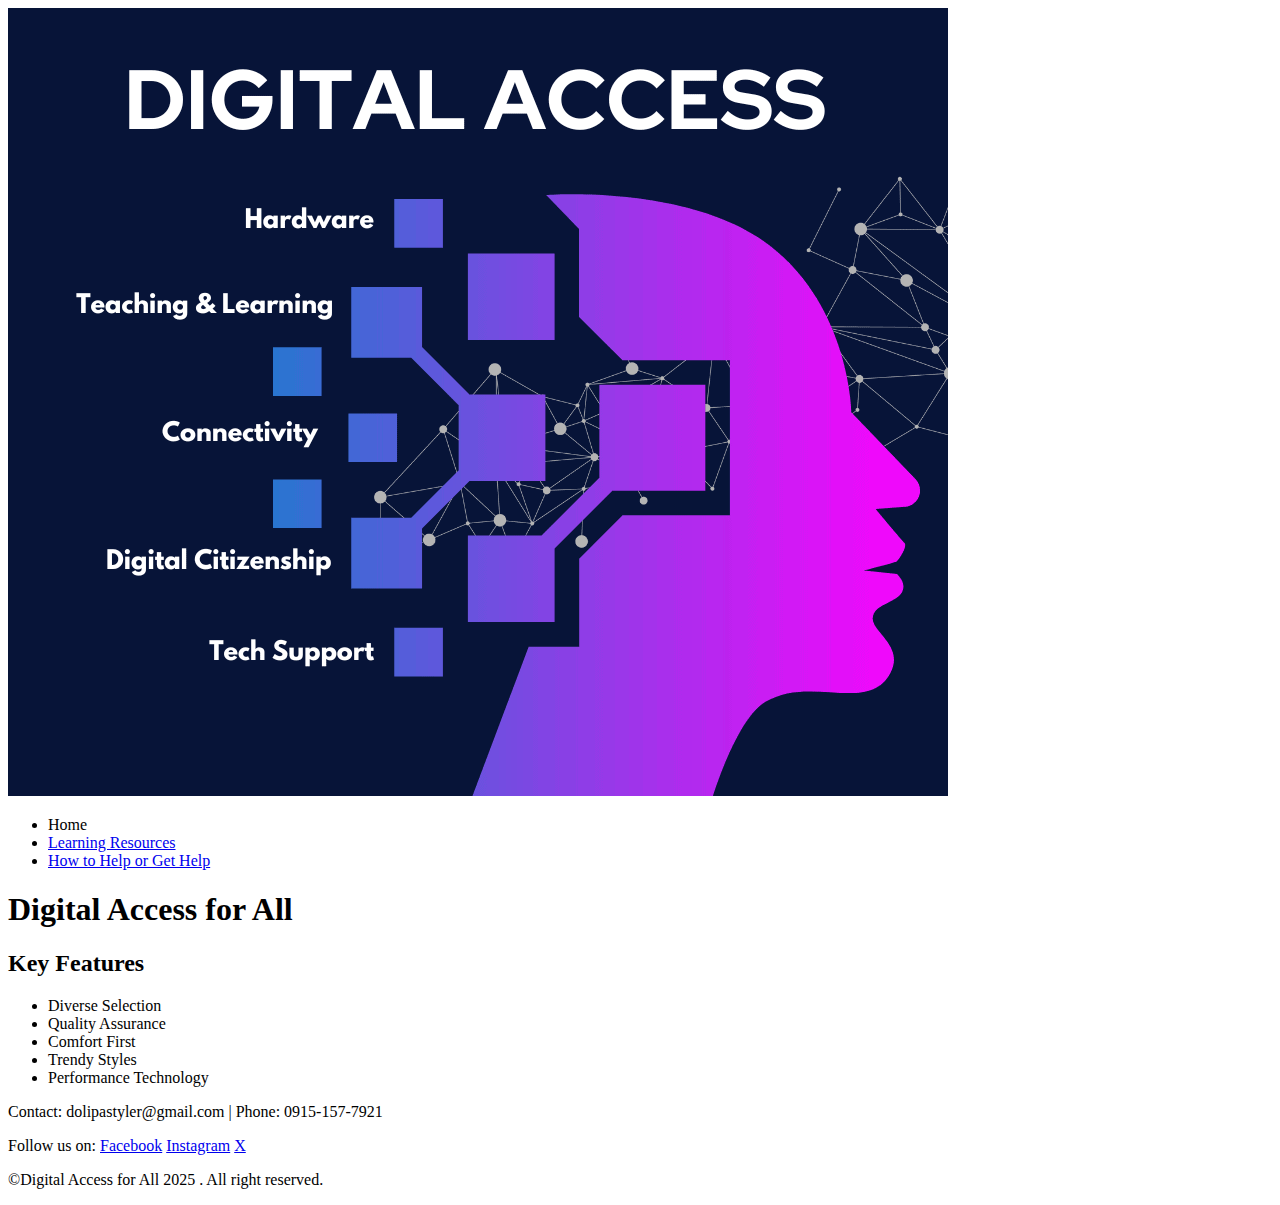
==== index.html @ 75e5f114 "Digital" ====
<!DOCTYPE html>
<html lang="en">
<head>
    <meta charset="UTF-8">
    <meta name="viewport" content="width=device-width, initial-scale=1.0">
    <title>Digital Acess for All</title>
    <link rel="stylesheet" href="styles/dolipas_styles.css">
</head> 
<body>
    <header>
        <img src="assets/Digital-Access.png" alt="Logo" class="logo">
    <nav>
        <ul>
            <li><a href="index.html"></a>Home</li>
            <li><a href="pages/resources.html">Learning Resources</a></li>
            <li><a href="pages/getinvolved.html">How to Help or Get Help</a></li>
        </ul>
    </header>
    <main>
        <h1>Digital Access for All</h1>
        <p></p>
        <section>
            <h2>Key Features</h2>
            <ul>
                <li>Diverse Selection</li>
                <li>Quality Assurance</li>
                <li>Comfort First</li>
                <li>Trendy Styles</li>
                <li>Performance Technology</li>
            </ul>
        </section>
    </main>
    <footer>
        <p>Contact: dolipastyler@gmail.com | Phone: 0915-157-7921</p>
        <p>Follow us on:
            <a href="https://www.facebook.com/login/">Facebook</a>
            <a href="https://www.instagram.com/accounts/login/?hl=en">Instagram</a>
            <a href="https://x.com/?lang=en">X</a>
        </p>
        <p>&copy;Digital Access for All 2025 . All right reserved.</p>
    </footer>

</body>
</html>
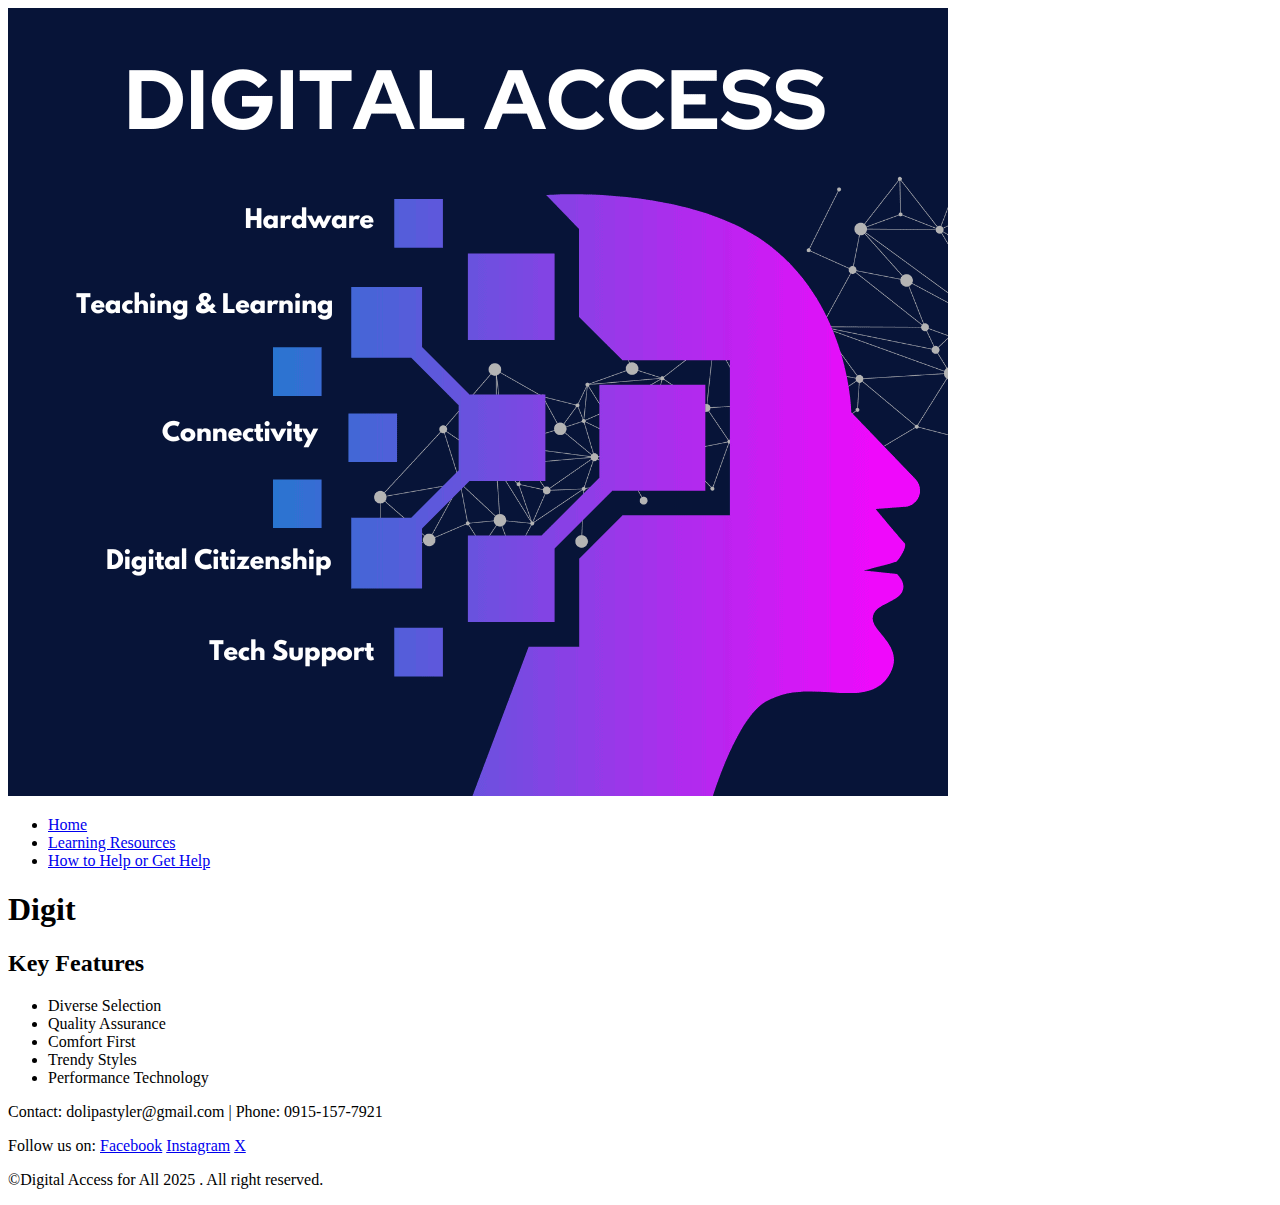
==== commit 2564c600: "Modified" ====
--- a/index.html
+++ b/index.html
@@ -11,13 +11,13 @@
         <img src="assets/Digital-Access.png" alt="Logo" class="logo">
     <nav>
         <ul>
-            <li><a href="index.html"></a>Home</li>
+            <li><a href="index.html">Home</a></li>
             <li><a href="pages/resources.html">Learning Resources</a></li>
             <li><a href="pages/getinvolved.html">How to Help or Get Help</a></li>
         </ul>
     </header>
     <main>
-        <h1>Digital Access for All</h1>
+        <h1>Digit</h1>
         <p></p>
         <section>
             <h2>Key Features</h2>
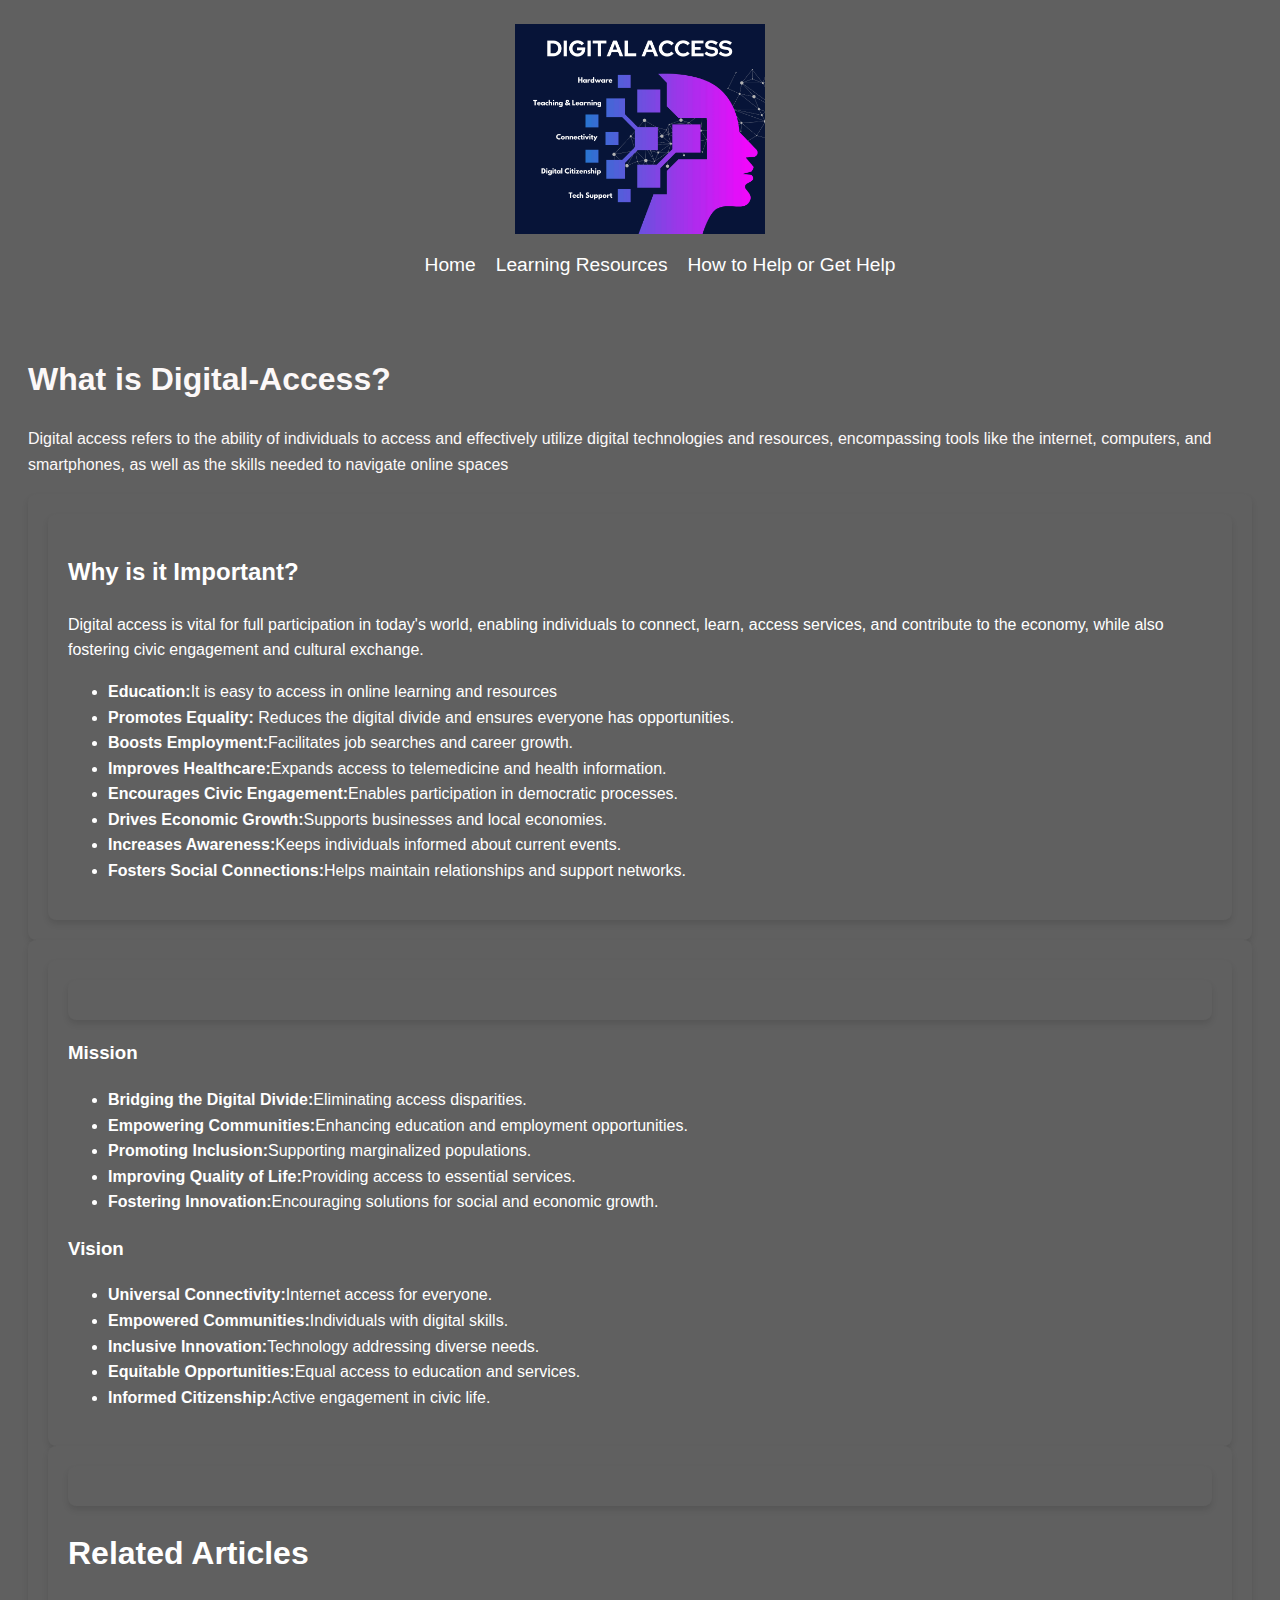
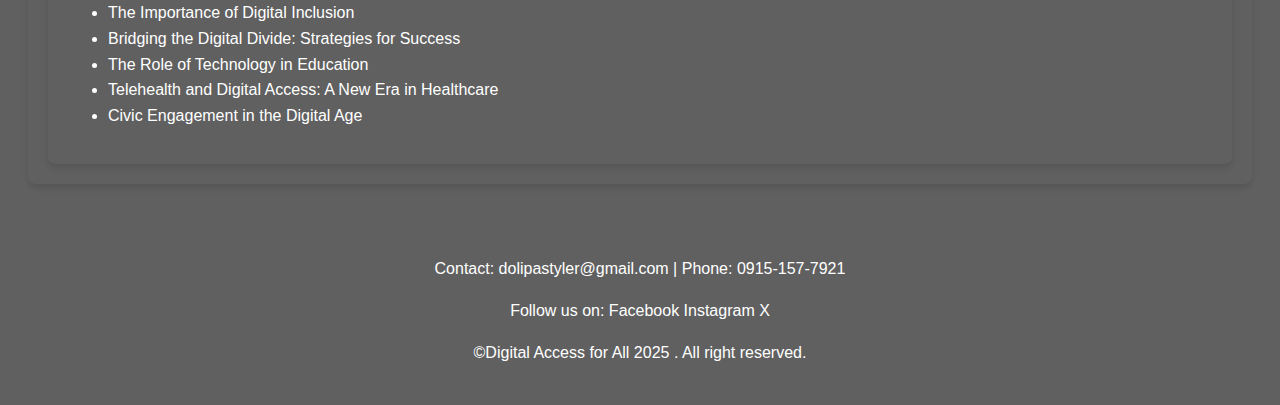
==== commit c70bff9a: "Digital Access" ====
--- a/index.html
+++ b/index.html
@@ -8,7 +8,7 @@
 </head> 
 <body>
     <header>
-        <img src="assets/Digital-Access.png" alt="Logo" class="logo">
+        <img src="assets/Logo.png" alt="Logo" class="logo">
     <nav>
         <ul>
             <li><a href="index.html">Home</a></li>
@@ -17,17 +17,55 @@
         </ul>
     </header>
     <main>
-        <h1>Digit</h1>
-        <p></p>
+        <div class="aside">
+        <h1>What is Digital-Access?</h1>
+        <p>Digital access refers to the ability of individuals to access and effectively utilize digital technologies and resources, encompassing tools like the internet, computers, and smartphones, as well as the skills needed to navigate online spaces</p>
         <section>
-            <h2>Key Features</h2>
+            <div class="right-column">
+            <h2>Why is it Important?</h2>
+            <p>Digital access is vital for full participation in today's world, enabling individuals to connect, learn, access services, and contribute to the economy, while also fostering civic engagement and cultural exchange.</p>
             <ul>
-                <li>Diverse Selection</li>
-                <li>Quality Assurance</li>
-                <li>Comfort First</li>
-                <li>Trendy Styles</li>
-                <li>Performance Technology</li>
+                <li><strong>Education:</strong>It is easy to access in online learning and resources</li>
+                <li><strong>Promotes Equality:</strong> Reduces the digital divide and ensures everyone has opportunities.</li>
+                <li><strong>Boosts Employment:</strong>Facilitates job searches and career growth.</li>
+                <li><strong>Improves Healthcare:</strong>Expands access to telemedicine and health information.</li>
+                <li><strong>Encourages Civic Engagement:</strong>Enables participation in democratic processes.</li>
+                <li><strong>Drives Economic Growth:</strong>Supports businesses and local economies.</li>
+                <li><strong>Increases Awareness:</strong>Keeps individuals informed about current events.</li>
+                <li><strong>Fosters Social Connections:</strong>Helps maintain relationships and support networks.</li>
             </ul>
+        </div>
+        </section>
+        <aside>
+        <section>
+            <div class="right-column"></div>
+            <h3>Mission</h3>
+            <ul>
+                <li><strong>Bridging the Digital Divide:</strong>Eliminating access disparities.</li>
+                <li><strong>Empowering Communities:</strong>Enhancing education and employment opportunities.</li>
+                <li><strong>Promoting Inclusion:</strong>Supporting marginalized populations.</li>
+                <li><strong>Improving Quality of Life:</strong>Providing access to essential services.</li>
+                <li><strong>Fostering Innovation:</strong>Encouraging solutions for social and economic growth.</li>
+            </ul>
+            <h3>Vision</h3>
+            <ul>
+                <li><strong>Universal Connectivity:</strong>Internet access for everyone.</li>
+                <li><strong>Empowered Communities:</strong>Individuals with digital skills.</li>
+                <li><strong>Inclusive Innovation:</strong>Technology addressing diverse needs.</li>
+                <li><strong>Equitable Opportunities:</strong>Equal access to education and services.</li>
+                <li><strong>Informed Citizenship:</strong>Active engagement in civic life.</li>
+            </ul>
+        </section>     
+        <section>
+            <div class="right-column"></div>   
+                <h1>Related Articles</h1>
+                <ul>
+                    <li><a href="https://smowl.net/en/blog/digital-inclusion/" target="_blank">The Importance of Digital Inclusion</a></li>
+                    <li><a href="https://www.techtarget.com/whatis/definition/digital-divide" target="_blank">Bridging the Digital Divide: Strategies for Success </a></li>
+                    <li><a href="https://www.edutopia.org/" target="_blank">The Role of Technology in Education</a></li>
+                    <li><a href="https://www.healthaffairs.org/" target="_blank">Telehealth and Digital Access: A New Era in Healthcare</a></li>
+                    <li><a href="https://www.brennancenter.org/" target="_blank">Civic Engagement in the Digital Age</a></li>
+                </ul>
         </section>
     </main>
     <footer>
--- a/styles/dolipas_styles.css
+++ b/styles/dolipas_styles.css
@@ -0,0 +1,123 @@
+body {
+    font-family: 'Arial', sans-serif;
+    line-height: 1.6;
+    color: #fcf8f8;
+    background-color: #606060; 
+}
+
+header {
+    background: #606060; 
+    color: white;
+    padding: 1rem;
+    text-align: center;
+}
+
+nav ul {
+    list-style: none;
+    display: flex;
+    justify-content: center;
+    gap: 20px;
+    text-align: center;
+}
+
+nav a {
+    color: white;
+    text-decoration: none;
+    font-size: 1.2rem;
+}
+
+nav a:hover {
+    color: #000000; 
+}
+
+main {
+    display: flex;
+    flex-wrap: wrap;
+    gap: 20px;
+    padding: 20px;
+}
+
+section {
+    flex: 3;
+    padding: 20px;
+    background: #606060; 
+    color: white;
+    border-radius: 8px;
+    box-shadow: 0 4px 6px rgba(0, 0, 0, 0.1);
+
+}
+
+aside {
+    flex: auto;
+    padding: 20px;
+    background: #606060; 
+    color: white;
+    border-radius: 8px;
+    box-shadow: 0 4px 6px rgba(0, 0, 0, 0.1);
+}
+
+.right-column {
+    flex: 2;
+    padding: 20px;
+    background: #606060; 
+    color: white;
+    border-radius: 8px;
+    box-shadow: 0 4px 6px rgba(0, 0, 0, 0.1);
+}
+
+footer {
+    text-align: center;
+    background: #606060; 
+    color: white;
+    padding: 1rem;
+    margin-top: 20px;
+}
+.logo {
+    width: 250px;
+    height: auto;
+    display: block;
+    margin: 0 auto;
+}
+.center {
+    text-align: center;
+}
+a {
+    color: white;
+    text-decoration: none;
+}
+
+a:hover {
+    color: lightgray;
+}
+
+button {
+    background-color: #000000;
+    color: white;
+    padding: 10px 20px;
+    border: none;
+    border-radius: 5px;
+    font-size: 16px;
+    cursor: pointer;
+}
+button:hover {
+    background-color: #606060;
+}
+form div {
+    margin-bottom: 15px;
+}
+.cta-button {
+    display: inline-block;
+    text-align: center;
+    text-decoration: none;
+    background-color: #606060;
+    color: white;
+    padding: 10px 20px;
+    border: none;
+    border-radius: 5px;
+    font-size: 16px;
+    cursor: pointer;
+}
+
+.cta-button:hover {
+    background-color: #606060;
+}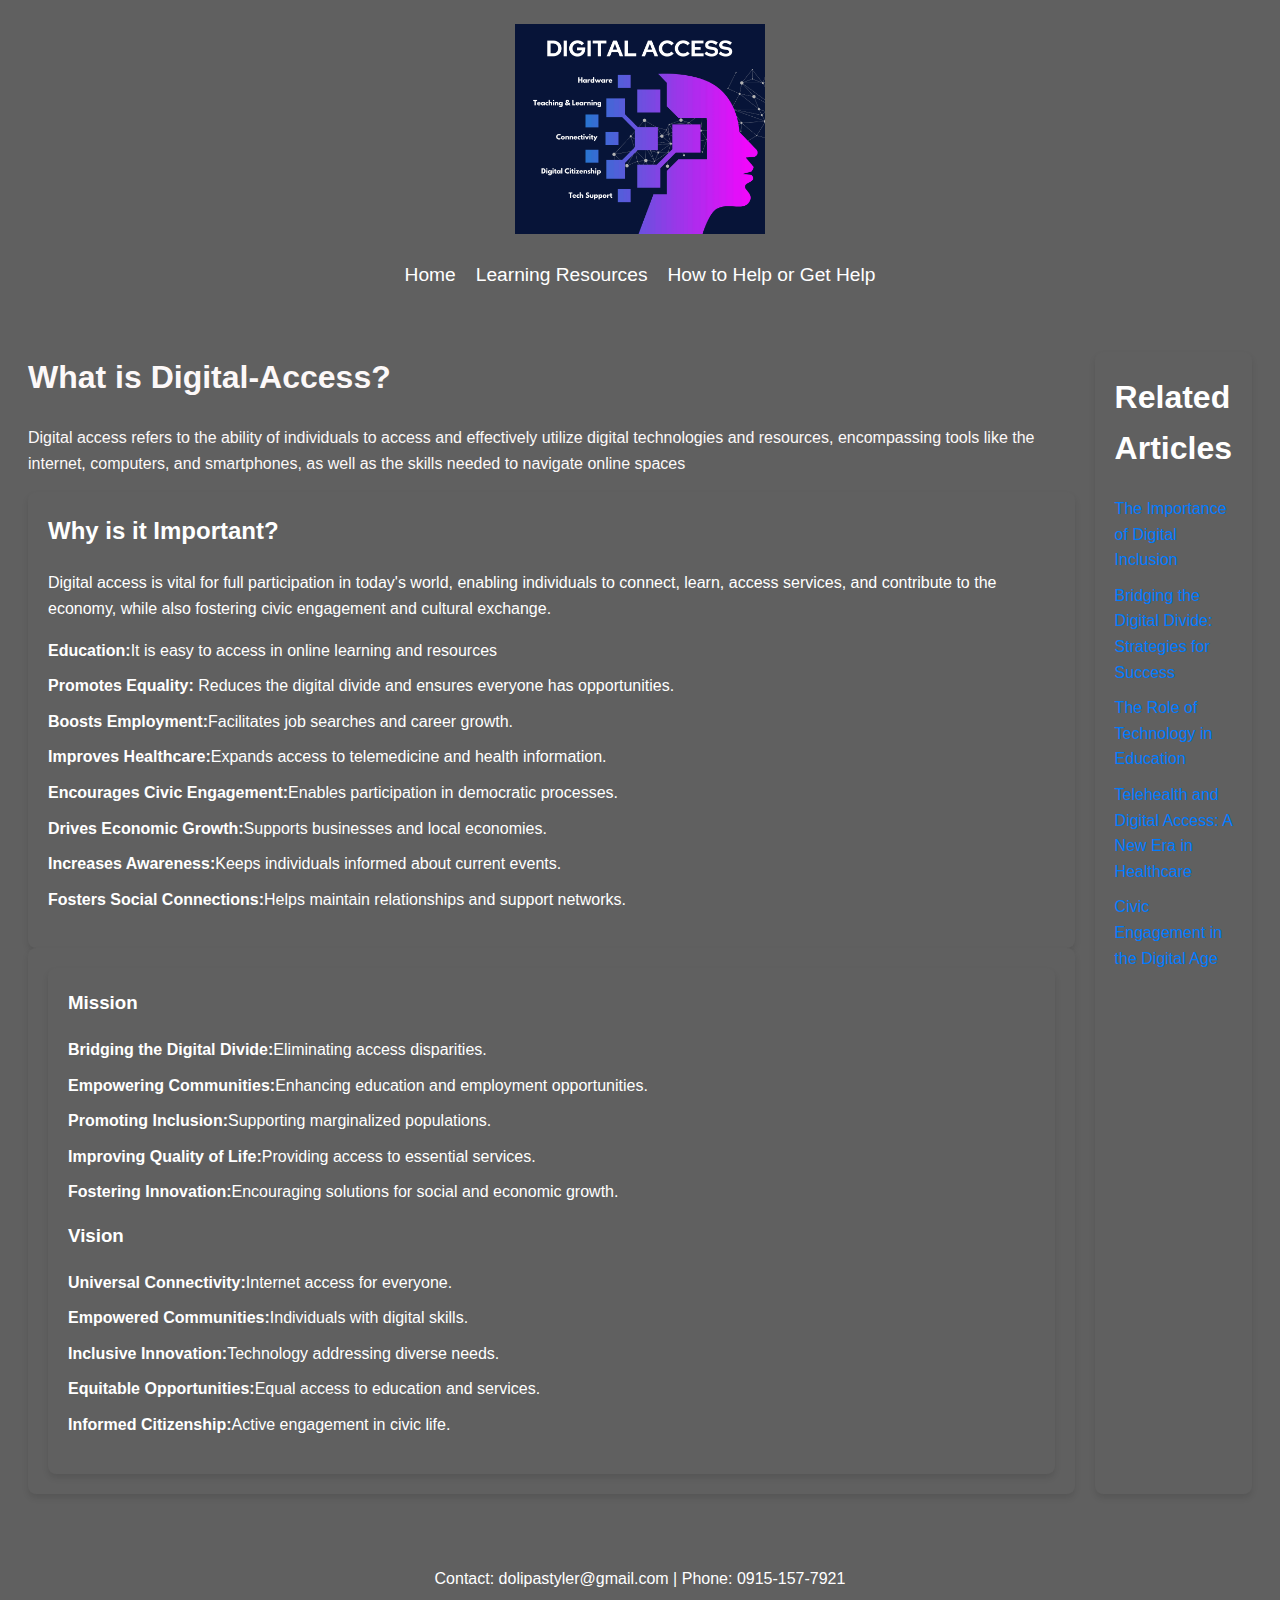
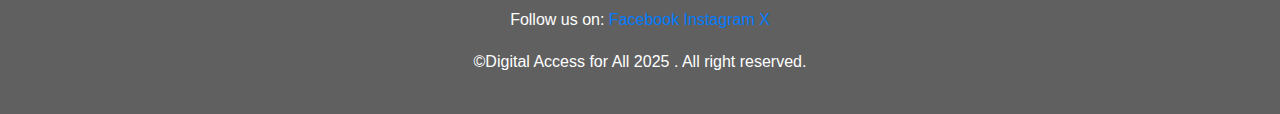
==== commit 705ae64b: "Modified" ====
--- a/index.html
+++ b/index.html
@@ -17,7 +17,7 @@
         </ul>
     </header>
     <main>
-        <div class="aside">
+        <div class="content">
         <h1>What is Digital-Access?</h1>
         <p>Digital access refers to the ability of individuals to access and effectively utilize digital technologies and resources, encompassing tools like the internet, computers, and smartphones, as well as the skills needed to navigate online spaces</p>
         <section>
@@ -34,11 +34,10 @@
                 <li><strong>Increases Awareness:</strong>Keeps individuals informed about current events.</li>
                 <li><strong>Fosters Social Connections:</strong>Helps maintain relationships and support networks.</li>
             </ul>
-        </div>
+        </div>  
         </section>
-        <aside>
+        <aside class="sidebar">
         <section>
-            <div class="right-column"></div>
             <h3>Mission</h3>
             <ul>
                 <li><strong>Bridging the Digital Divide:</strong>Eliminating access disparities.</li>
@@ -55,9 +54,9 @@
                 <li><strong>Equitable Opportunities:</strong>Equal access to education and services.</li>
                 <li><strong>Informed Citizenship:</strong>Active engagement in civic life.</li>
             </ul>
-        </section>     
+        </section>
+    </div>   
         <section>
-            <div class="right-column"></div>   
                 <h1>Related Articles</h1>
                 <ul>
                     <li><a href="https://smowl.net/en/blog/digital-inclusion/" target="_blank">The Importance of Digital Inclusion</a></li>
--- a/styles/dolipas_styles.css
+++ b/styles/dolipas_styles.css
@@ -17,7 +17,6 @@
     display: flex;
     justify-content: center;
     gap: 20px;
-    text-align: center;
 }
 
 nav a {
@@ -27,28 +26,17 @@
 }
 
 nav a:hover {
-    color: #000000; 
+    color: #fcf8f8; 
 }
 
 main {
     display: flex;
-    flex-wrap: wrap;
     gap: 20px;
     padding: 20px;
 }
 
 section {
-    flex: 3;
-    padding: 20px;
-    background: #606060; 
-    color: white;
-    border-radius: 8px;
-    box-shadow: 0 4px 6px rgba(0, 0, 0, 0.1);
-
-}
-
-aside {
-    flex: auto;
+    flex: 3; 
     padding: 20px;
     background: #606060; 
     color: white;
@@ -56,13 +44,35 @@
     box-shadow: 0 4px 6px rgba(0, 0, 0, 0.1);
 }
 
-.right-column {
-    flex: 2;
+aside {
+    flex: 1;
     padding: 20px;
     background: #606060; 
     color: white;
     border-radius: 8px;
     box-shadow: 0 4px 6px rgba(0, 0, 0, 0.1);
+}
+
+h1, h2, h3 {
+    margin-top: 0;
+}
+
+ul {
+    list-style-type: none;
+    padding: 0;
+}
+
+li {
+    margin: 10px 0;
+}
+
+a {
+    text-decoration: none; 
+    color: #007BFF; 
+}
+
+a:hover {
+    text-decoration: underline; 
 }
 
 footer {
@@ -72,26 +82,20 @@
     padding: 1rem;
     margin-top: 20px;
 }
+
 .logo {
     width: 250px;
     height: auto;
     display: block;
     margin: 0 auto;
 }
+
 .center {
     text-align: center;
 }
-a {
-    color: white;
-    text-decoration: none;
-}
-
-a:hover {
-    color: lightgray;
-}
 
 button {
-    background-color: #000000;
+    background-color: #606060;
     color: white;
     padding: 10px 20px;
     border: none;
@@ -99,12 +103,15 @@
     font-size: 16px;
     cursor: pointer;
 }
+
 button:hover {
-    background-color: #606060;
+    background-color: #4a4a4a;
 }
+
 form div {
     margin-bottom: 15px;
 }
+
 .cta-button {
     display: inline-block;
     text-align: center;
@@ -119,5 +126,16 @@
 }
 
 .cta-button:hover {
-    background-color: #606060;
+    background-color: #4a4a4a; 
+}
+
+
+@media (max-width: 768px) {
+    main {
+        flex-direction: column; 
+    }
+    aside {
+        width: 100%; 
+        margin-top: 20px;
+    }
 }